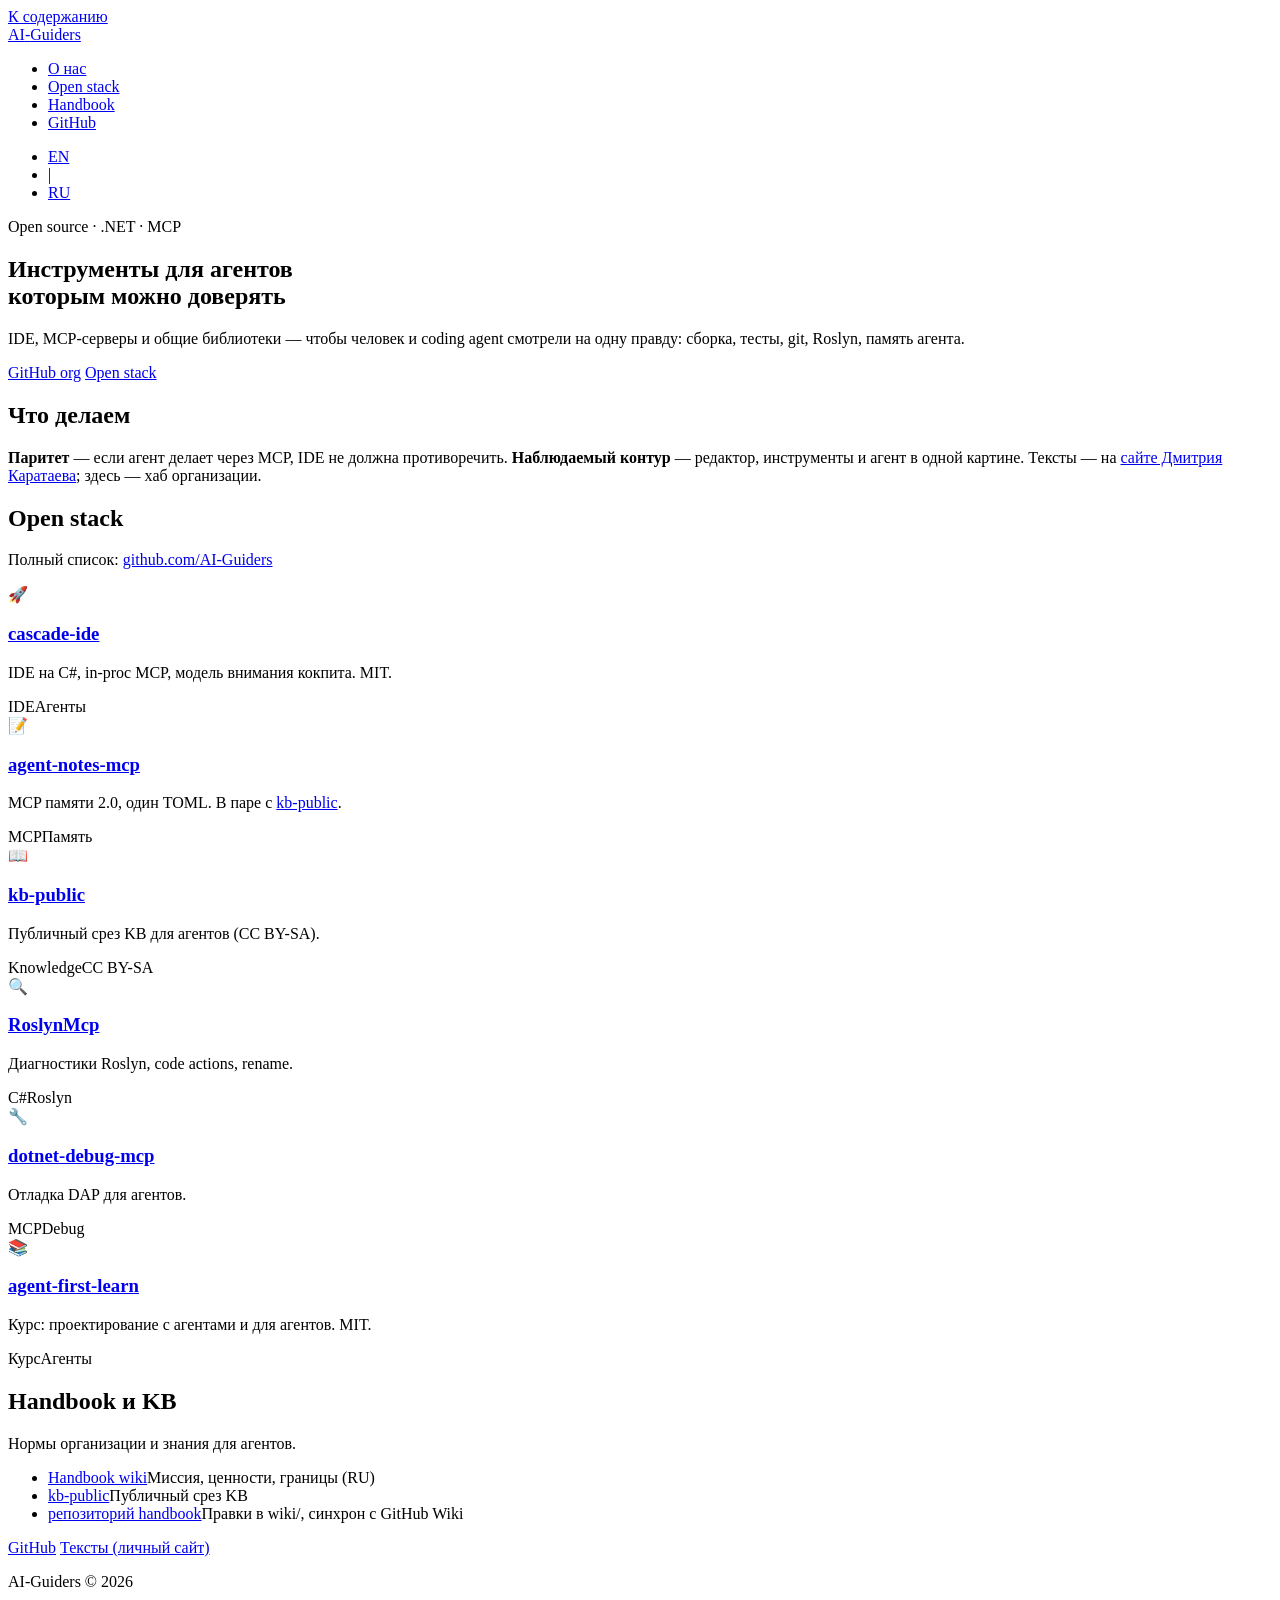
==== docs/ru/index.html @ 16bd97c5 "Initial org site: EN/RU landing, open stack cards GitHub Pages from docs/. Handbook and kb-public li" ====
<!DOCTYPE html>
<html lang="ru">
<head>
  <meta charset="utf-8" />
  <meta name="viewport" content="width=device-width, initial-scale=1" />
  <title>AI-Guiders — open stack для agent-first .NET</title>
  <meta name="description" content="Открытые инструменты для agent-first .NET: Cascade IDE, MCP, общие библиотеки." />
  <link rel="alternate" hreflang="en" href="/" />
  <link rel="alternate" hreflang="ru" href="/ru/" />
  <link rel="alternate" hreflang="x-default" href="/" />
  <link rel="icon" href="data:image/svg+xml,<svg xmlns='http://www.w3.org/2000/svg' viewBox='0 0 100 100'><text y='.9em' font-size='90'>&#x1F916;</text></svg>" />
  <link rel="stylesheet" href="/assets/css/site.css" />
</head>
<body>
  <a href="#main" class="skip-link">К содержанию</a>
  <nav aria-label="Основная навигация">
    <div class="nav-inner">
      <div class="logo"><a href="/ru/">AI<span>-</span>Guiders</a></div>
      <div class="nav-right">
        <ul>
          <li><a href="#about">О нас</a></li>
          <li><a href="#stack">Open stack</a></li>
          <li><a href="#handbook">Handbook</a></li>
          <li><a href="https://github.com/AI-Guiders">GitHub</a></li>
        </ul>
        <ul class="nav-lang" aria-label="Язык">
          <li><a href="/" lang="en" >EN</a></li>
          <li class="nav-sep" aria-hidden="true">|</li>
          <li><a href="/ru/" lang="ru" aria-current="page">RU</a></li>
        </ul>
      </div>
    </div>
  </nav>
  <main id="main">
    <section class="hero">
      <div class="container">
        <div class="hero-content">
          <div class="hero-label">Open source · .NET · MCP</div>
          <h1>Инструменты для агентов<br /><span class="accent">которым можно доверять</span></h1>
          <p class="lead">IDE, MCP-серверы и общие библиотеки — чтобы человек и coding agent смотрели на одну правду: сборка, тесты, git, Roslyn, память агента.</p>
          <div class="hero-buttons">
            <a href="https://github.com/AI-Guiders" class="btn btn-primary">GitHub org</a>
            <a href="#stack" class="btn btn-outline">Open stack</a>
          </div>
        </div>
      </div>
    </section>
    <section id="about">
      <div class="container">
        <h2 class="section-title">Что делаем</h2>
        <p class="section-subtitle"><strong>Паритет</strong> — если агент делает через MCP, IDE не должна противоречить. <strong>Наблюдаемый контур</strong> — редактор, инструменты и агент в одной картине. Тексты — на <a href="https://karataevdmitry.github.io/ru/">сайте Дмитрия Каратаева</a>; здесь — хаб организации.</p>
      </div>
    </section>
    <section id="stack">
      <div class="container">
        <h2 class="section-title">Open stack</h2>
        <p class="section-subtitle">Полный список: <a href="https://github.com/AI-Guiders">github.com/AI-Guiders</a></p>
        <div class="card-grid">
          <div class="project-card">
            <div class="card-header">
              <div class="card-icon" aria-hidden="true">🚀</div>
              <h3><a href="https://github.com/AI-Guiders/cascade-ide">cascade-ide</a></h3>
            </div>
            <p class="desc">IDE на C#, in-proc MCP, модель внимания кокпита. MIT.</p>
            <div class="tags"><span class="tag">IDE</span><span class="tag">Агенты</span></div>
          </div>
          <div class="project-card">
            <div class="card-header">
              <div class="card-icon" aria-hidden="true">📝</div>
              <h3><a href="https://github.com/AI-Guiders/agent-notes-mcp">agent-notes-mcp</a></h3>
            </div>
            <p class="desc">MCP памяти 2.0, один TOML. В паре с <a href="https://github.com/AI-Guiders/kb-public">kb-public</a>.</p>
            <div class="tags"><span class="tag">MCP</span><span class="tag">Память</span></div>
          </div>
          <div class="project-card">
            <div class="card-header">
              <div class="card-icon" aria-hidden="true">📖</div>
              <h3><a href="https://github.com/AI-Guiders/kb-public">kb-public</a></h3>
            </div>
            <p class="desc">Публичный срез KB для агентов (CC BY-SA).</p>
            <div class="tags"><span class="tag">Knowledge</span><span class="tag">CC BY-SA</span></div>
          </div>
          <div class="project-card">
            <div class="card-header">
              <div class="card-icon" aria-hidden="true">🔍</div>
              <h3><a href="https://github.com/AI-Guiders/RoslynMcp">RoslynMcp</a></h3>
            </div>
            <p class="desc">Диагностики Roslyn, code actions, rename.</p>
            <div class="tags"><span class="tag">C#</span><span class="tag">Roslyn</span></div>
          </div>
          <div class="project-card">
            <div class="card-header">
              <div class="card-icon" aria-hidden="true">🔧</div>
              <h3><a href="https://github.com/AI-Guiders/dotnet-debug-mcp">dotnet-debug-mcp</a></h3>
            </div>
            <p class="desc">Отладка DAP для агентов.</p>
            <div class="tags"><span class="tag">MCP</span><span class="tag">Debug</span></div>
          </div>
          <div class="project-card">
            <div class="card-header">
              <div class="card-icon" aria-hidden="true">📚</div>
              <h3><a href="https://github.com/AI-Guiders/agent-first-learn">agent-first-learn</a></h3>
            </div>
            <p class="desc">Курс: проектирование с агентами и для агентов. MIT.</p>
            <div class="tags"><span class="tag">Курс</span><span class="tag">Агенты</span></div>
          </div>
        </div>
      </div>
    </section>
    <section id="handbook">
      <div class="container">
        <h2 class="section-title">Handbook и KB</h2>
        <p class="section-subtitle">Нормы организации и знания для агентов.</p>
        <ul class="link-list">
          <li><a href="https://github.com/AI-Guiders/handbook/wiki">Handbook wiki</a><span class="meta">Миссия, ценности, границы (RU)</span></li>
          <li><a href="https://github.com/AI-Guiders/kb-public">kb-public</a><span class="meta">Публичный срез KB</span></li>
          <li><a href="https://github.com/AI-Guiders/handbook">репозиторий handbook</a><span class="meta">Правки в wiki/, синхрон с GitHub Wiki</span></li>
        </ul>
      </div>
    </section>
  </main>
  <footer>
    <div class="links">
      <a href="https://github.com/AI-Guiders">GitHub</a>
      <a href="https://karataevdmitry.github.io/ru/">Тексты (личный сайт)</a>
    </div>
    <p>AI-Guiders &copy; 2026</p>
  </footer>
</body>
</html>
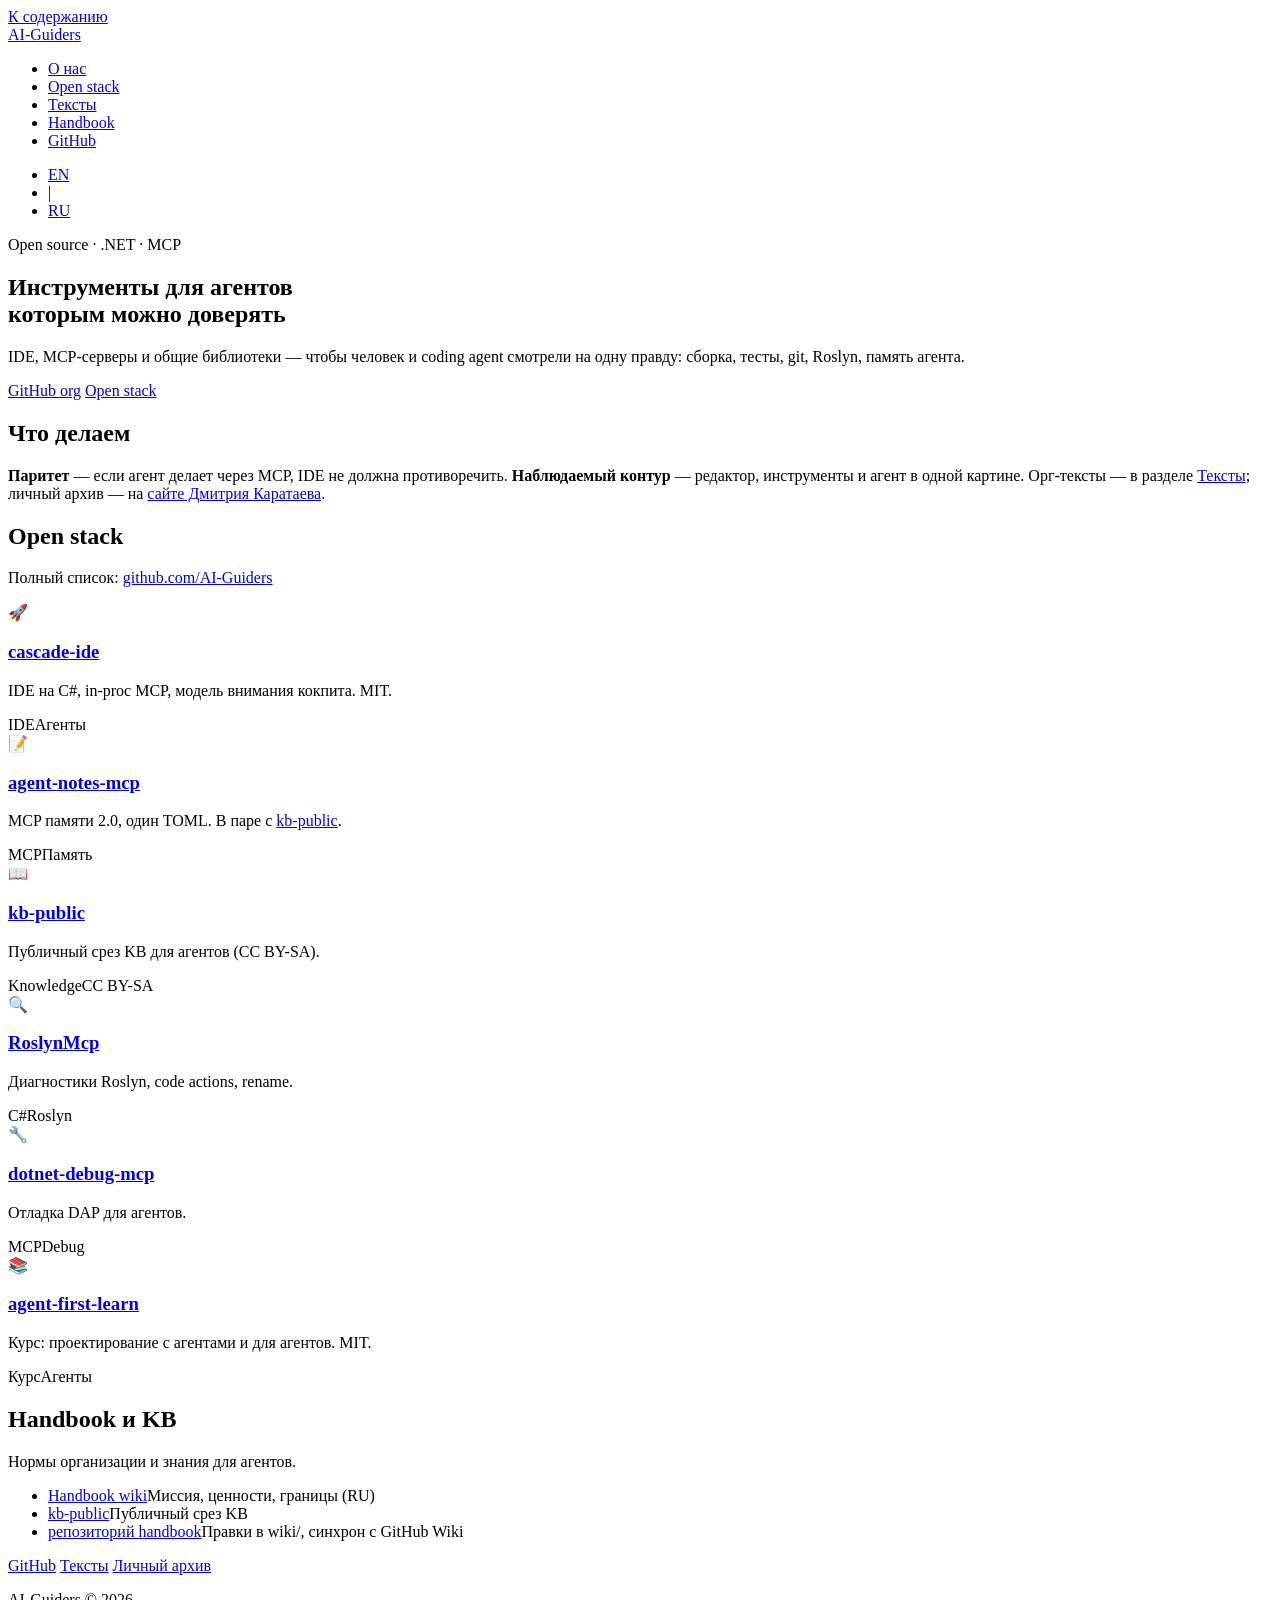
==== commit fdfce3d8: "Add Writing section: build-writing, sources, welcome post Port build-writing.csx from personal site " ====
--- a/docs/ru/index.html
+++ b/docs/ru/index.html
@@ -20,6 +20,7 @@
         <ul>
           <li><a href="#about">О нас</a></li>
           <li><a href="#stack">Open stack</a></li>
+          <li><a href="/ru/writing/">Тексты</a></li>
           <li><a href="#handbook">Handbook</a></li>
           <li><a href="https://github.com/AI-Guiders">GitHub</a></li>
         </ul>
@@ -48,7 +49,7 @@
     <section id="about">
       <div class="container">
         <h2 class="section-title">Что делаем</h2>
-        <p class="section-subtitle"><strong>Паритет</strong> — если агент делает через MCP, IDE не должна противоречить. <strong>Наблюдаемый контур</strong> — редактор, инструменты и агент в одной картине. Тексты — на <a href="https://karataevdmitry.github.io/ru/">сайте Дмитрия Каратаева</a>; здесь — хаб организации.</p>
+        <p class="section-subtitle"><strong>Паритет</strong> — если агент делает через MCP, IDE не должна противоречить. <strong>Наблюдаемый контур</strong> — редактор, инструменты и агент в одной картине. Орг-тексты — в разделе <a href="/ru/writing/">Тексты</a>; личный архив — на <a href="https://karataevdmitry.github.io/ru/writing/">сайте Дмитрия Каратаева</a>.</p>
       </div>
     </section>
     <section id="stack">
@@ -122,7 +123,8 @@
   <footer>
     <div class="links">
       <a href="https://github.com/AI-Guiders">GitHub</a>
-      <a href="https://karataevdmitry.github.io/ru/">Тексты (личный сайт)</a>
+      <a href="/ru/writing/">Тексты</a>
+      <a href="https://karataevdmitry.github.io/ru/writing/">Личный архив</a>
     </div>
     <p>AI-Guiders &copy; 2026</p>
   </footer>
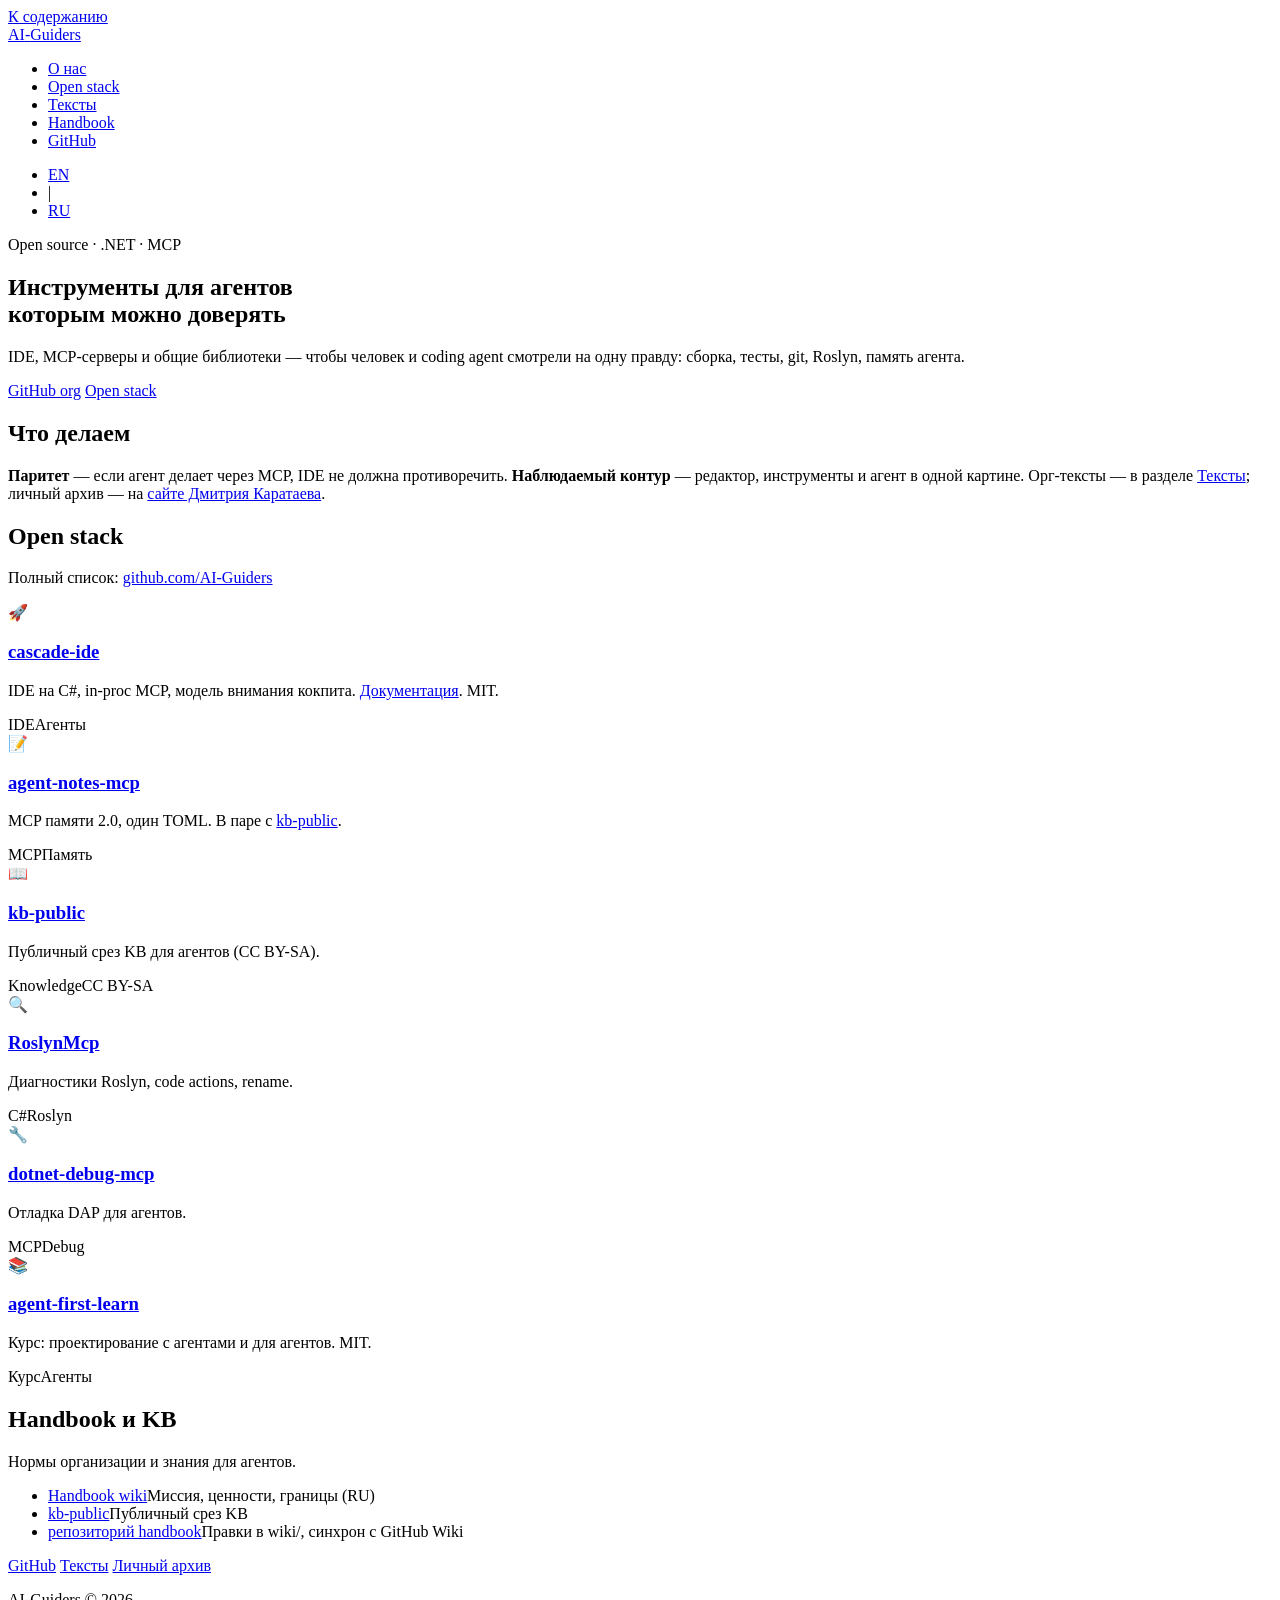
==== commit 0d405cb9: "feat(site): link Cascade IDE docs and ADR navigator Nav CIDE docs, card Docs link, stack subtitle to" ====
--- a/docs/ru/index.html
+++ b/docs/ru/index.html
@@ -62,7 +62,7 @@
               <div class="card-icon" aria-hidden="true">🚀</div>
               <h3><a href="https://github.com/AI-Guiders/cascade-ide">cascade-ide</a></h3>
             </div>
-            <p class="desc">IDE на C#, in-proc MCP, модель внимания кокпита. MIT.</p>
+            <p class="desc">IDE на C#, in-proc MCP, модель внимания кокпита. <a href="https://ai-guiders.github.io/cascade-ide/">Документация</a>. MIT.</p>
             <div class="tags"><span class="tag">IDE</span><span class="tag">Агенты</span></div>
           </div>
           <div class="project-card">
